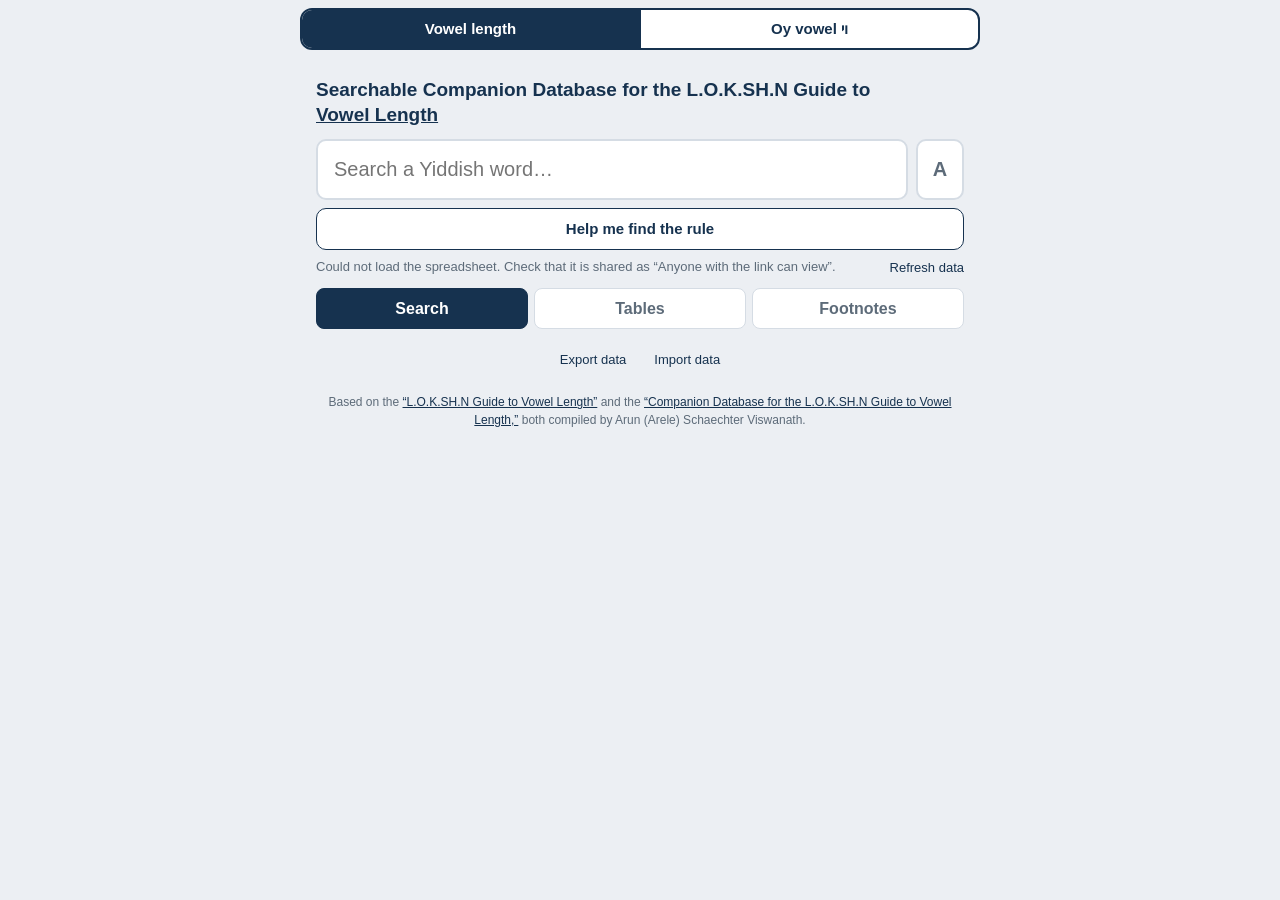
==== index.html @ 2f3f28f1 "Splitting index.html into parts" ====
<!doctype html>
<html lang="en">
<head>
    <meta charset="utf-8">
    <meta name="viewport" content="width=device-width,initial-scale=1,viewport-fit=cover">
    <title>Yiddish Vowel Search</title>
    <link rel="manifest" href="manifest.webmanifest">
    <link rel="apple-touch-icon" href="icon-192.png">
    <meta name="apple-mobile-web-app-capable" content="yes">
    <meta name="mobile-web-app-capable" content="yes">
    <meta name="apple-mobile-web-app-title" content="Yiddish Vowel Search">
    <meta name="theme-color" content="#16324f">
    <script>
        // Pick the starting mode before first paint: #length / #oy in the address, else the last one used.
        (function () {
            var m = 'l';
            try {
                var h = location.hash.slice(1);
                m = h === 'oy' ? 'o' : h === 'length' ? 'l' : (localStorage.getItem('vowelMode') || 'l')
            } catch (e) {
            }
            m = m === 'o' ? 'o' : 'l';
            document.documentElement.dataset.mode = m;
            var t = document.querySelector('meta[name=theme-color]');
            if (t) t.content = m === 'o' ? '#4a2a73' : '#16324f'
        })();
    </script>
    <link rel="stylesheet" href="style.css">
</head>
<body>
<div id="modebar">
    <div class="in" role="tablist" aria-label="Choose a tool">
        <button type="button" id="mode-l" data-m="l" role="tab">Vowel length</button>
        <button type="button" id="mode-o" data-m="o" role="tab">Oy vowel <span class="he" lang="yi">וי</span></button>
    </div>
</div>
<section class="app app-l" id="app-l">
    <h1>Searchable Companion Database for the L.O.K.SH.N Guide to
        <button type="button" class="rulelink" id="l-vlbtn" title="What is vowel length?">Vowel Length</button>
    </h1>
    <header>
        <div class="qrow" id="l-qrow"><input id="l-q" type="search" dir="auto" lang="yi"
                                             placeholder="Search a Yiddish word…" autocomplete="off"
                                             autocapitalize="off" spellcheck="false">
            <button type="button" id="l-yid-toggle" class="yid-toggle" title="Toggle Yiddish typing (or type ~)"
                    aria-pressed="false" aria-label="Toggle Yiddish typing">A
            </button>
        </div>
        <button type="button" id="l-helpbtn" class="helpbtn">Help me find the rule</button>
        <div class="status"><span id="l-count"></span>
            <button id="l-refresh" class="refresh" type="button">Refresh data</button>
        </div>
        <nav class="tabs" id="l-tabs">
            <button type="button" data-v="search" class="on">Search</button>
            <button type="button" data-v="tables">Tables</button>
            <button type="button" data-v="notes">Footnotes</button>
        </nav>
    </header>
    <div id="l-results"></div>
    <button id="l-more" class="more" type="button" hidden>Show more</button>
    <div id="l-tables" hidden></div>
    <div id="l-notes" hidden></div>
    <footer class="tools">
        <button type="button" id="l-exp">Export data</button>
        <button type="button" id="l-imp">Import data</button>
        <input type="file" id="l-impfile" accept=".json,application/json" hidden></footer>
    <p class="credit">Based on the <a
            href="https://docs.google.com/presentation/d/1OzduSlGXEnK3ZCFV1P83UKeNwms5MjKgagxxe6kpKZY/edit?slide=id.h105c52efcca4e630_2_0#slide=id.h105c52efcca4e630_2_0"
            target="_blank" rel="noopener">“L.O.K.SH.N Guide to Vowel Length”</a> and the <a
            href="https://docs.google.com/spreadsheets/d/1Vip_J4QjpMBorfov15jmbXouSXQMAmMXT0EbYsYfPkc/edit?gid=671156978#gid=671156978"
            target="_blank" rel="noopener">“Companion Database for the L.O.K.SH.N Guide to Vowel Length,”</a> both
        compiled by Arun (Arele) Schaechter Viswanath.</p>
</section>
<section class="app app-o" id="app-o">
    <h1>Oy Search: the <span class="he" lang="yi">וי</span> vowel by dialect</h1>
    <header>
        <div class="qrow" id="o-qrow"><input id="o-q" type="search" dir="auto" lang="yi"
                                             placeholder="Search a Yiddish word…" autocomplete="off"
                                             autocapitalize="off" spellcheck="false">
            <button type="button" id="o-yid-toggle" class="yid-toggle" title="Toggle Yiddish typing (or type ~)"
                    aria-pressed="false" aria-label="Toggle Yiddish typing">A
            </button>
        </div>
        <div class="status"><span id="o-count"></span>
            <button id="o-refresh" class="refresh" type="button">Refresh data</button>
        </div>
        <nav class="tabs" id="o-tabs">
            <button type="button" data-v="search" class="on">Search</button>
            <button type="button" data-v="groups">Groups</button>
            <button type="button" data-v="pairs">Pairs</button>
        </nav>
    </header>
    <div id="o-results"></div>
    <button id="o-more" class="more" type="button" hidden>Show more</button>
    <div id="o-groups" hidden></div>
    <div id="o-pairs" hidden></div>
    <footer class="tools">
        <button type="button" id="o-exp">Export data</button>
        <button type="button" id="o-imp">Import data</button>
        <input type="file" id="o-impfile" accept=".json,application/json" hidden></footer>
    <p class="credit">Based on <a
            href="https://www.facebook.com/arun.avrum.viswanath/posts/pfbid0uQkRvTzjkXD2cPCEdBobP9nGxVMJNLaASXHVRKxkZYy59v4NMNE6BRaDEBWxb92El"
            target="_blank" rel="noopener">“Oy!: a self-directed guide to the <span class="he">וי</span> vowel for
        dialect-aspirers,”</a> compiled by Arele Schaechter Viswanath.</p>
</section>
<script src="jszip.min.js"></script>
<script src="shared.js"></script>
<script src="length.js"></script>
<script src="oy.js"></script>
</body>
</html>
---- style.css ----
:root {
    --modeh: 56px
}

html[data-mode=l] {
    --bg: #eceff3;
    --card: #fff;
    --ink: #16202b;
    --mut: #5d6b79;
    --line: #d5dce4;
    --acc: #16324f;
    --ok: #1f7a4d;
    --okbg: #e0f2e8;
    --warn: #9a5200;
    --warnbg: #fdeccf;
    --na: #55606b;
    --nabg: #e6e9ed
}

html[data-mode=o] {
    --bg: #efecf3;
    --card: #fff;
    --ink: #1c1726;
    --mut: #675f75;
    --line: #dad4e3;
    --acc: #4a2a73;
    --ok: #1f7a4d;
    --okbg: #e0f2e8;
    --warn: #9a5200;
    --warnbg: #fdeccf;
    --na: #675f75;
    --nabg: #e9e5ef
}

@media (prefers-color-scheme: dark) {
    html[data-mode=l] {
        --bg: #10151b;
        --card: #192029;
        --ink: #e8edf2;
        --mut: #93a1af;
        --line: #2a3541;
        --acc: #9cc2ee;
        --ok: #7fd3a3;
        --okbg: #17372a;
        --warn: #f1b266;
        --warnbg: #3d2a10;
        --na: #a3afbb;
        --nabg: #242d37
    }

    html[data-mode=o] {
        --bg: #131018;
        --card: #1d1925;
        --ink: #ece8f2;
        --mut: #a398b3;
        --line: #2f2839;
        --acc: #c7a9f0;
        --ok: #7fd3a3;
        --okbg: #17372a;
        --warn: #f1b266;
        --warnbg: #3d2a10;
        --na: #a398b3;
        --nabg: #272031
    }
}

* {
    box-sizing: border-box
}

[hidden] {
    display: none !important
}

html, body {
    margin: 0
}

html {
    background: var(--bg)
}

body {
    background: var(--bg);
    color: var(--ink);
    font: 16px/1.45 -apple-system, BlinkMacSystemFont, "Segoe UI", Roboto, sans-serif;
    padding: env(safe-area-inset-top) 0 env(safe-area-inset-bottom)
}

body::before {
    content: "";
    position: fixed;
    inset: 0 0 auto;
    height: env(safe-area-inset-top, 0px);
    background: var(--bg);
    z-index: 5
}

button {
    font: inherit;
    cursor: pointer
}

/* ---- mode switch ---- */
html[data-mode=l] #app-o, html[data-mode=o] #app-l {
    display: none
}

#modebar {
    position: sticky;
    top: env(safe-area-inset-top, 0px);
    z-index: 4;
    height: var(--modeh);
    padding: 8px 16px 6px;
    background: var(--bg)
}

#modebar .in {
    max-width: 680px;
    margin: 0 auto;
    height: 100%;
    display: flex;
    border: 2px solid var(--acc);
    border-radius: 12px;
    overflow: hidden;
    background: var(--card)
}

#modebar button {
    flex: 1;
    border: 0;
    background: none;
    color: var(--acc);
    font-size: 15px;
    font-weight: 600;
    padding: 0 8px
}

#modebar button + button {
    border-left: 2px solid var(--acc)
}

html[data-mode=l] #mode-l, html[data-mode=o] #mode-o {
    background: var(--acc);
    color: var(--card)
}

@media (max-width: 520px) {
    #modebar {
        padding: 8px 8px 6px
    }
}

/* ---- shared by both apps ---- */
.app {
    max-width: 680px;
    margin: 0 auto;
    padding: 16px
}

.app header {
    position: sticky;
    top: calc(var(--modeh) + env(safe-area-inset-top, 0px));
    background: var(--bg);
    padding: 12px 0 10px;
    z-index: 2
}

.app h1 {
    font-size: 19px;
    line-height: 1.3;
    margin: 6px 0 0;
    color: var(--acc)
}

.app input {
    width: 100%;
    font: inherit;
    font-size: 20px;
    padding: 14px 16px;
    border: 2px solid var(--line);
    border-radius: 10px;
    background: var(--card);
    color: var(--ink)
}

.app input:focus {
    outline: none;
    border-color: var(--acc)
}

.qrow {
    display: flex;
    gap: 8px;
    align-items: stretch
}

.qrow input {
    flex: 1;
    min-width: 0;
    width: auto
}

.yid-toggle {
    flex: none;
    min-width: 48px;
    border: 2px solid var(--line);
    border-radius: 10px;
    background: var(--card);
    color: var(--mut);
    font-size: 20px;
    font-weight: 600;
    padding: 0 12px
}

.yid-toggle.on {
    background: var(--acc);
    border-color: var(--acc);
    color: var(--card)
}

.app input.yid-on {
    border-color: var(--acc)
}

.status {
    display: flex;
    justify-content: space-between;
    gap: 8px;
    color: var(--mut);
    font-size: 13px;
    margin-top: 8px;
    min-height: 20px
}

.refresh {
    background: none;
    border: 0;
    color: var(--acc);
    font-size: 13px;
    padding: 0
}

.tabs {
    display: flex;
    gap: 6px;
    margin-top: 10px
}

.tabs button {
    flex: 1;
    padding: 8px;
    border: 1px solid var(--line);
    border-radius: 8px;
    background: var(--card);
    color: var(--mut);
    font-weight: 600
}

.tabs button.on {
    background: var(--acc);
    color: var(--card);
    border-color: var(--acc)
}

.card, .note {
    background: var(--card);
    border: 1px solid var(--line);
    border-radius: 10px;
    padding: 14px 16px;
    margin: 0 0 12px
}

.word {
    font: 600 34px/1.2 "Frank Ruhl Libre", "David", "Times New Roman", serif;
    direction: rtl;
    text-align: right;
    margin: 0 0 8px;
    padding-bottom: 8px;
    border-bottom: 1px solid var(--line)
}

dl {
    display: grid;
    grid-template-columns:7.5rem 1fr;
    gap: 6px 12px;
    margin: 0
}

dt {
    color: var(--mut);
    font-size: 14px
}

dd {
    margin: 0;
    overflow-wrap: anywhere
}

.empty {
    color: var(--mut)
}

.badge {
    display: inline-block;
    padding: 1px 10px;
    border-radius: 99px;
    font-size: 14px;
    font-weight: 600
}

.msg {
    text-align: center;
    color: var(--mut);
    padding: 32px 8px
}

.more {
    display: block;
    margin: 4px auto 24px;
    padding: 10px 20px;
    border: 1px solid var(--line);
    border-radius: 8px;
    background: var(--card);
    color: var(--acc)
}

button.rulelink {
    background: none;
    border: 0;
    padding: 0;
    font: inherit;
    color: var(--acc);
    text-decoration: underline;
    text-align: start;
    cursor: pointer
}

.tw {
    overflow-x: auto;
    margin: 0 0 16px
}

table {
    border-collapse: collapse;
    width: 100%;
    background: var(--card)
}

th, td {
    border: 1px solid var(--line);
    padding: 6px;
    text-align: start;
    vertical-align: top
}

th {
    background: var(--nabg)
}

.ov {
    position: fixed;
    inset: 0;
    background: rgba(0, 0, 0, .5);
    display: flex;
    align-items: flex-end;
    justify-content: center;
    z-index: 10;
    padding: env(safe-area-inset-top) 8px env(safe-area-inset-bottom)
}

@media (min-width: 600px) {
    .ov {
        align-items: center
    }
}

.modal {
    position: relative;
    background: var(--card);
    color: var(--ink);
    border-radius: 14px;
    max-width: 640px;
    width: 100%;
    max-height: 85vh;
    overflow: auto;
    padding: 18px 18px 20px;
    margin-bottom: 8px
}

.modal h3 {
    margin: 0 38px 12px 0;
    font-size: 18px;
    line-height: 1.3;
    overflow-wrap: anywhere
}

.x {
    position: absolute;
    top: 8px;
    right: 8px;
    width: 34px;
    height: 34px;
    border: 0;
    border-radius: 50%;
    background: var(--nabg);
    color: var(--ink);
    font-size: 22px;
    line-height: 1;
    padding: 0
}

.rl {
    color: var(--mut);
    font-size: 13px;
    margin-bottom: 2px
}

.tools {
    display: flex;
    gap: 20px;
    justify-content: center;
    padding: 8px 0 0
}

.tools button {
    background: none;
    border: 0;
    color: var(--acc);
    font-size: 13px;
    padding: 4px
}

.credit {
    color: var(--mut);
    font-size: 12px;
    text-align: center;
    padding: 8px 0 28px
}

.credit a {
    color: var(--acc)
}

.he {
    direction: rtl;
    unicode-bidi: isolate
}

/* ---- Vowel length (LOKSHN) only ---- */
.helpbtn {
    display: block;
    width: 100%;
    margin-top: 8px;
    padding: 9px 12px;
    border: 1px solid var(--acc);
    border-radius: 10px;
    background: var(--card);
    color: var(--acc);
    font-size: 15px;
    font-weight: 600
}

.sound {
    color: var(--mut);
    font-style: italic
}

.yes {
    background: var(--okbg);
    color: var(--ok)
}

.exc {
    background: var(--warnbg);
    color: var(--warn)
}

.na {
    background: var(--nabg);
    color: var(--na)
}

.app-l th, .app-l td {
    white-space: pre-line
}

.cap {
    font-weight: 700;
    font-size: 14px;
    letter-spacing: .02em;
    margin: 0 0 6px
}

.fn {
    display: flex;
    gap: 8px;
    margin: 0 0 10px
}

.fn:last-child {
    margin: 0
}

.lb {
    flex: none;
    min-width: 1.6em;
    text-align: end;
    color: var(--mut)
}

.tx {
    flex: 1;
    min-width: 0;
    white-space: pre-line;
    overflow-wrap: anywhere
}

.intro {
    font-size: 14px;
    line-height: 1.5;
    white-space: pre-line;
    overflow-wrap: anywhere
}

.rf {
    margin: 0 0 12px
}

.rt {
    white-space: pre-line;
    overflow-wrap: anywhere
}

button.wbtn {
    flex: 1;
    padding: 12px;
    font: inherit;
    font-size: 17px;
    font-weight: 600;
    border-radius: 10px;
    border: 1px solid var(--acc);
    background: var(--card);
    color: var(--acc);
    cursor: pointer
}

.wiz {
    background: var(--card);
    border: 1px solid var(--line);
    border-radius: 10px;
    padding: 16px;
    margin: 0 0 12px
}

.wmut {
    color: var(--mut);
    font-size: 14px;
    margin: 0 0 10px
}

.wq {
    font-size: 19px;
    font-weight: 600;
    margin: 0 0 14px
}

.wrow {
    display: flex;
    gap: 10px
}

.wnav {
    display: flex;
    gap: 18px;
    margin-top: 14px
}

.wnav button {
    background: none;
    border: 0;
    color: var(--acc);
    font: inherit;
    font-size: 14px;
    padding: 4px 0;
    cursor: pointer
}

.wh {
    font-weight: 700;
    font-size: 17px;
    margin: 0 0 6px
}

.wd {
    white-space: pre-line;
    margin: 0 0 14px;
    overflow-wrap: anywhere
}

.wn {
    background: var(--nabg);
    border-radius: 8px;
    padding: 8px 10px;
    margin: 0 0 12px;
    font-size: 14px
}

.wo {
    font-size: 22px;
    font-weight: 700;
    margin: 2px 0 14px;
    white-space: pre-line
}

.wlab {
    color: var(--mut);
    font-size: 13px;
    margin: 0 0 2px
}

.wo a, .rt a {
    color: var(--acc);
    text-decoration: underline
}

@media (max-width: 520px) {
    .app-l {
        padding: 12px 8px
    }

    .app-l table {
        font-size: 13px
    }

    .app-l th, .app-l td {
        padding: 4px 3px
    }
}

/* ---- Oy vowel only ---- */
.app-o .badge {
    background: var(--nabg);
    color: var(--ink)
}

.app-o .rl {
    margin: 10px 0 2px
}

.der {
    color: var(--mut)
}

.sub {
    color: var(--mut);
    font-size: 13px;
    margin: 10px 0 0
}

.sec {
    font-weight: 700;
    font-size: 14px;
    margin: 12px 0 6px;
    color: var(--mut);
    letter-spacing: .02em
}

.chips {
    display: flex;
    flex-wrap: wrap;
    gap: 6px;
    margin-top: 10px;
    direction: rtl
}

.chip {
    padding: 3px 10px;
    border: 1px solid var(--line);
    border-radius: 99px;
    background: var(--bg);
    color: var(--ink);
    font: 18px "Frank Ruhl Libre", "David", serif;
    direction: rtl
}

.gb {
    margin-top: 10px;
    padding: 8px 14px;
    border: 1px solid var(--acc);
    border-radius: 8px;
    background: var(--card);
    color: var(--acc);
    font-size: 14px;
    font-weight: 600
}

.gt {
    font-weight: 700;
    margin: 0 0 4px
}

.pre {
    white-space: pre-line;
    overflow-wrap: anywhere
}

@media (max-width: 520px) {
    .app-o {
        padding: 12px 8px
    }

    .app-o table {
        font-size: 14px
    }
}
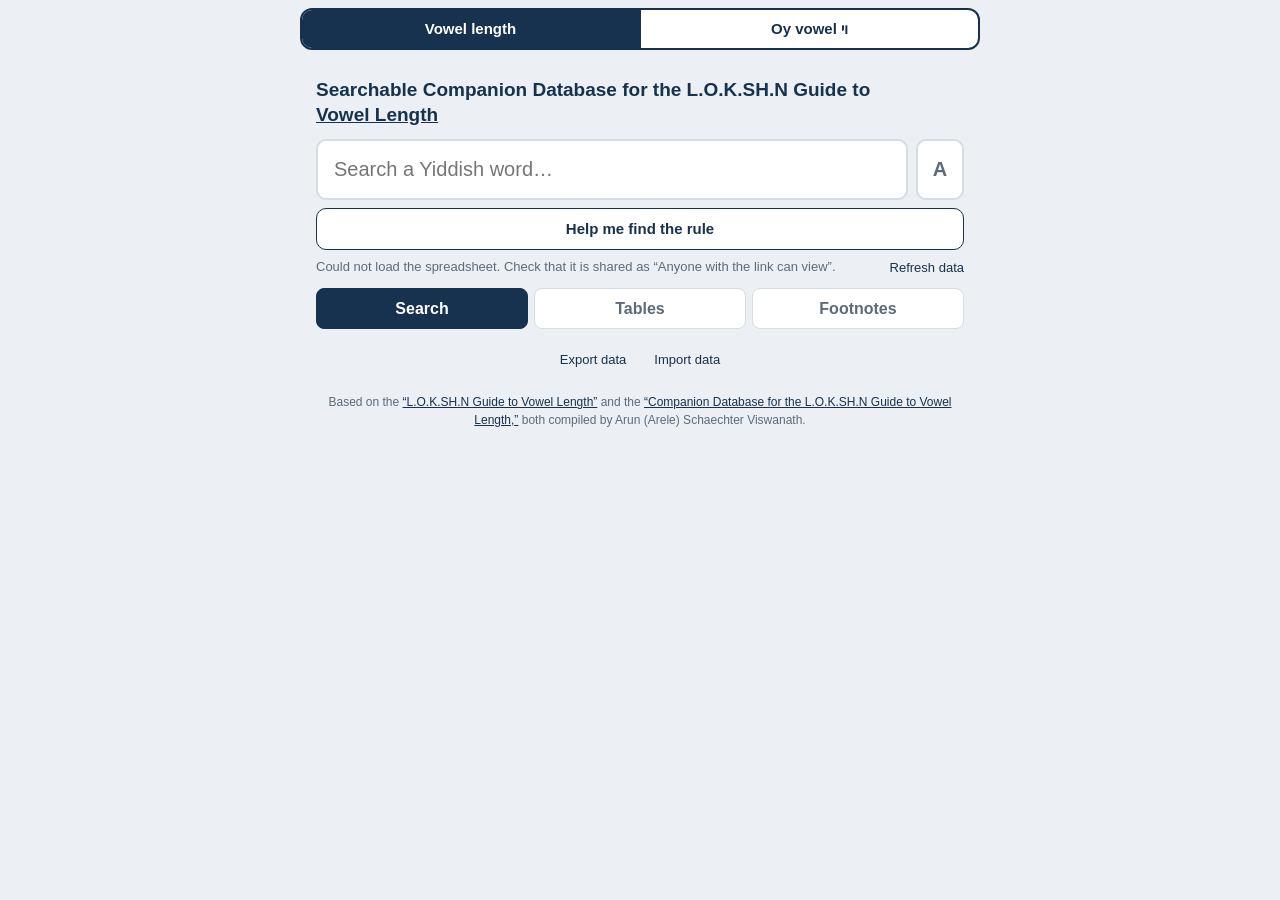
==== commit a227c0c0: "Add favicon link to index.html" ====
--- a/index.html
+++ b/index.html
@@ -4,6 +4,7 @@
     <meta charset="utf-8">
     <meta name="viewport" content="width=device-width,initial-scale=1,viewport-fit=cover">
     <title>Yiddish Vowel Search</title>
+    <link rel="icon" type="image/png" href="favicon.png">
     <link rel="manifest" href="manifest.webmanifest">
     <link rel="apple-touch-icon" href="icon-192.png">
     <meta name="apple-mobile-web-app-capable" content="yes">
@@ -108,4 +109,4 @@
 <script src="length.js"></script>
 <script src="oy.js"></script>
 </body>
-</html>+</html>
--- a/style.css
+++ b/style.css
@@ -523,6 +523,14 @@
     overflow-wrap: anywhere
 }
 
+.lead {
+    font-size: 14px;
+    line-height: 1.5;
+    margin: 0 0 12px;
+    white-space: pre-line;
+    overflow-wrap: anywhere
+}
+
 .rf {
     margin: 0 0 12px
 }
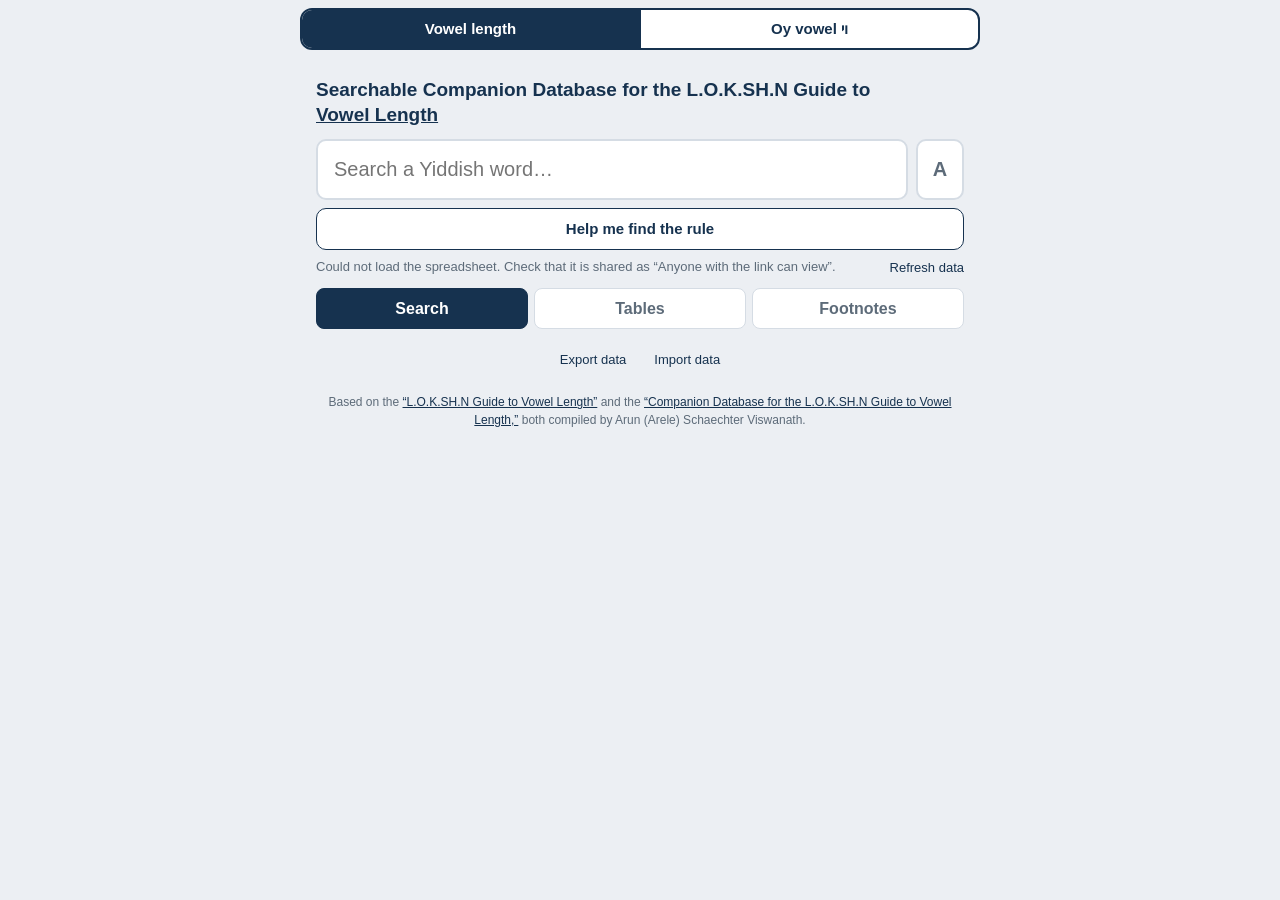
==== commit 5b467dd5: "Add rulefinder.js script to index.html" ====
--- a/index.html
+++ b/index.html
@@ -106,6 +106,8 @@
 </section>
 <script src="jszip.min.js"></script>
 <script src="shared.js"></script>
+<script src="rules.js"></script>
+<script src="rulefinder.js"></script>
 <script src="length.js"></script>
 <script src="oy.js"></script>
 </body>
--- a/style.css
+++ b/style.css
@@ -1,5 +1,6 @@
 :root {
-    --modeh: 56px
+    --modeh: 56px;
+    --bad: #a12a2a
 }
 
 html[data-mode=l] {
@@ -33,6 +34,10 @@
 }
 
 @media (prefers-color-scheme: dark) {
+    :root {
+        --bad: #f09a9a
+    }
+
     html[data-mode=l] {
         --bg: #10151b;
         --card: #192029;
@@ -722,3 +727,239 @@
         font-size: 14px
     }
 }
+
+.rt .sp {
+    margin: 0 0 6px
+}
+
+.rt .sp:last-child {
+    margin: 0
+}
+/* ---- Semi-automated rule finder (inside "Help me find the rule", vowel length only) ---- */
+.wcol {
+    display: flex;
+    flex-direction: column;
+    gap: 10px
+}
+
+.app-l .wcol .wbtn {
+    flex: none;
+    text-align: start
+}
+
+.af .opts {
+    display: flex;
+    flex-wrap: wrap;
+    gap: 10px 18px;
+    margin: 10px 0;
+    align-items: center
+}
+
+.af label {
+    display: flex;
+    gap: 6px;
+    align-items: center
+}
+
+.af select {
+    font: inherit;
+    padding: 6px 8px;
+    border: 1px solid var(--line);
+    border-radius: 8px;
+    background: var(--card);
+    color: var(--ink)
+}
+
+.af input[type=checkbox] {
+    width: auto;
+    padding: 0;
+    margin: 0
+}
+
+.af h2 {
+    font-size: 15px;
+    margin: 18px 0 8px
+}
+
+.afpre {
+    display: flex;
+    flex-wrap: wrap;
+    gap: 6px;
+    direction: rtl;
+    margin: 6px 0 4px
+}
+
+.af .wl {
+    font: 600 34px/1.7 "Frank Ruhl Libre", "David", "Times New Roman", serif;
+    margin: 6px 0 12px
+}
+
+.af .wl .c {
+    padding: 0 1px
+}
+
+.af .wl button.v {
+    font: inherit;
+    padding: 0 6px;
+    margin: 0 2px;
+    border: 2px solid var(--line);
+    border-radius: 10px;
+    background: var(--card);
+    color: var(--ink)
+}
+
+.af .wl button.v.on, .af .ltr.on {
+    background: var(--acc);
+    border-color: var(--acc);
+    color: var(--card)
+}
+
+.af .ltr {
+    font: 600 22px/1.2 "Frank Ruhl Libre", "David", "Times New Roman", serif;
+    padding: 3px 10px;
+    border: 1px solid var(--line);
+    border-radius: 8px;
+    background: var(--card);
+    color: var(--ink)
+}
+
+.af .ltr.on {
+    background: var(--warnbg);
+    border-color: var(--warn);
+    color: var(--warn)
+}
+
+.af .res .name {
+    font-weight: 700;
+    font-size: 17px
+}
+
+.af .res .out {
+    font-size: 24px;
+    font-weight: 700;
+    margin: 2px 0 8px;
+    white-space: pre-line
+}
+
+.af .lab {
+    color: var(--mut);
+    font-size: 13px
+}
+
+.af .btn {
+    font: inherit;
+    font-size: 15px;
+    font-weight: 600;
+    padding: 8px 14px;
+    border-radius: 10px;
+    border: 1px solid var(--acc);
+    background: var(--card);
+    color: var(--acc)
+}
+
+.af .step {
+    border: 1px solid var(--line);
+    background: var(--card);
+    border-radius: 10px;
+    padding: 9px 12px;
+    margin: 0 0 8px
+}
+
+.af .step.win {
+    border: 2px solid var(--ok)
+}
+
+.af .step.after {
+    opacity: .6
+}
+
+.af .pill {
+    display: inline-block;
+    min-width: 42px;
+    text-align: center;
+    border-radius: 99px;
+    padding: 1px 10px;
+    font-size: 13px;
+    font-weight: 700;
+    margin-right: 8px
+}
+
+.af .p-yes {
+    background: var(--okbg);
+    color: var(--ok)
+}
+
+.af .p-no {
+    background: var(--nabg);
+    color: var(--na)
+}
+
+.af button.sn {
+    background: none;
+    border: 0;
+    padding: 0;
+    font-weight: 600;
+    color: var(--acc);
+    text-decoration: underline;
+    text-align: start;
+    overflow-wrap: anywhere
+}
+
+.af .tag {
+    font-size: 12px;
+    color: var(--mut);
+    margin-left: 6px
+}
+
+.af .why {
+    color: var(--mut);
+    font-size: 14px;
+    margin-top: 3px
+}
+
+.af .tg {
+    display: inline-flex;
+    margin-right: 8px;
+    vertical-align: middle
+}
+
+.af .tg button {
+    padding: 1px 12px;
+    border: 1px solid var(--line);
+    background: var(--card);
+    color: var(--ink);
+    font-size: 13px
+}
+
+.af .tg button:first-child {
+    border-radius: 99px 0 0 99px
+}
+
+.af .tg button:last-child {
+    border-radius: 0 99px 99px 0
+}
+
+.af .tg button.on {
+    background: var(--acc);
+    color: var(--card);
+    border-color: var(--acc)
+}
+
+.af .ok {
+    color: var(--ok);
+    font-weight: 700
+}
+
+.af .bad {
+    color: var(--bad);
+    font-weight: 700
+}
+
+.af .dbw {
+    font-weight: 700;
+    margin: 0 0 4px
+}
+
+.af .dbword {
+    font: 600 20px "Frank Ruhl Libre", "David", "Times New Roman", serif
+}
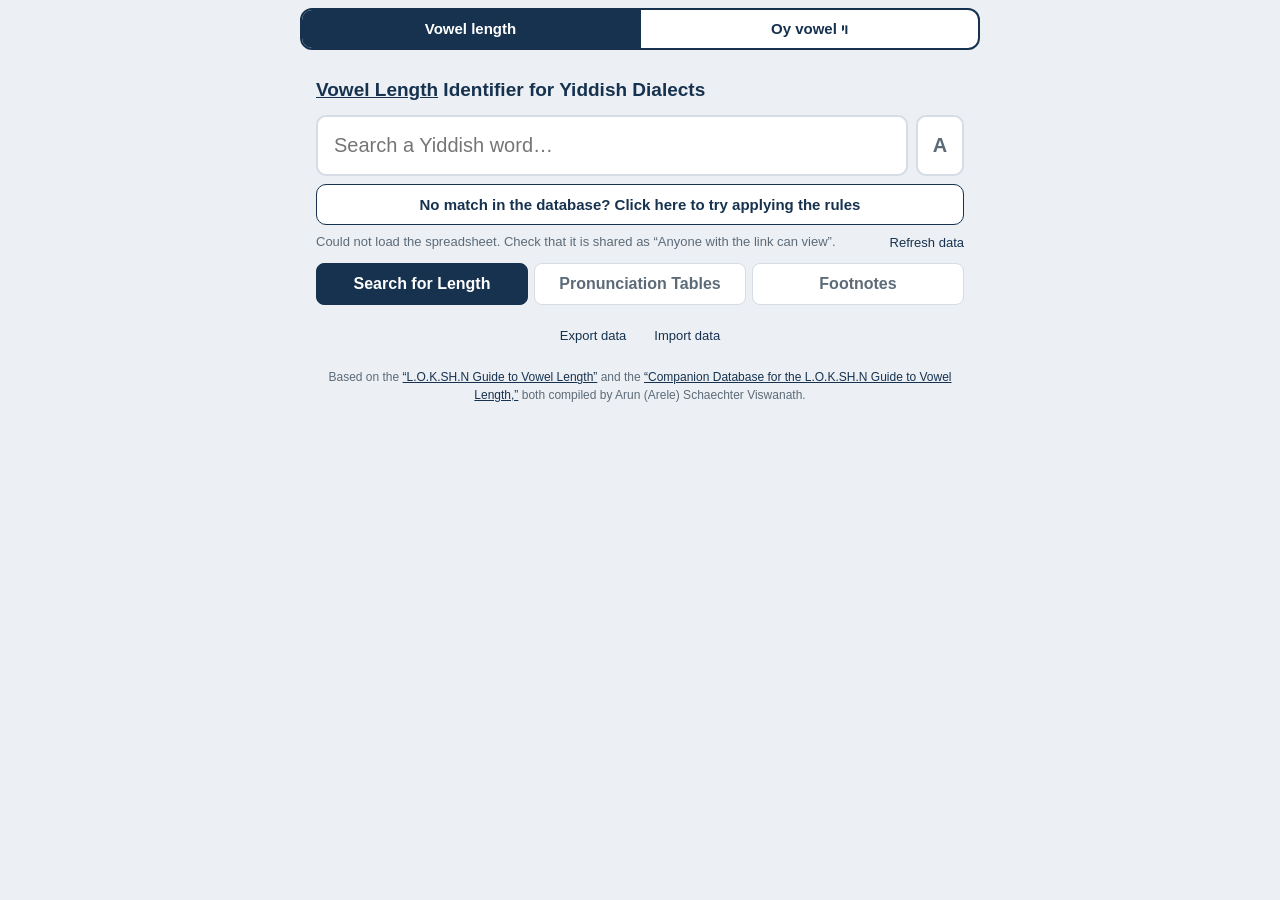
==== commit f6ce95b4: "Update headings and button text in index.html" ====
--- a/index.html
+++ b/index.html
@@ -36,8 +36,9 @@
     </div>
 </div>
 <section class="app app-l" id="app-l">
-    <h1>Searchable Companion Database for the L.O.K.SH.N Guide to
+    <h1>
         <button type="button" class="rulelink" id="l-vlbtn" title="What is vowel length?">Vowel Length</button>
+        Identifier for Yiddish Dialects
     </h1>
     <header>
         <div class="qrow" id="l-qrow"><input id="l-q" type="search" dir="auto" lang="yi"
@@ -47,13 +48,15 @@
                     aria-pressed="false" aria-label="Toggle Yiddish typing">A
             </button>
         </div>
-        <button type="button" id="l-helpbtn" class="helpbtn">Help me find the rule</button>
+        <button type="button" id="l-helpbtn" class="helpbtn">No match in the database? Click here to try applying the
+            rules
+        </button>
         <div class="status"><span id="l-count"></span>
             <button id="l-refresh" class="refresh" type="button">Refresh data</button>
         </div>
         <nav class="tabs" id="l-tabs">
-            <button type="button" data-v="search" class="on">Search</button>
-            <button type="button" data-v="tables">Tables</button>
+            <button type="button" data-v="search" class="on">Search for Length</button>
+            <button type="button" data-v="tables">Pronunciation Tables</button>
             <button type="button" data-v="notes">Footnotes</button>
         </nav>
     </header>
@@ -73,7 +76,7 @@
         compiled by Arun (Arele) Schaechter Viswanath.</p>
 </section>
 <section class="app app-o" id="app-o">
-    <h1>Oy Search: the <span class="he" lang="yi">וי</span> vowel by dialect</h1>
+    <h1>Pronunciation of <span class="he" lang="yi">ױ</span> by Yiddish Dialect</h1>
     <header>
         <div class="qrow" id="o-qrow"><input id="o-q" type="search" dir="auto" lang="yi"
                                              placeholder="Search a Yiddish word…" autocomplete="off"
--- a/style.css
+++ b/style.css
@@ -735,6 +735,7 @@
 .rt .sp:last-child {
     margin: 0
 }
+
 /* ---- Semi-automated rule finder (inside "Help me find the rule", vowel length only) ---- */
 .wcol {
     display: flex;
@@ -770,10 +771,28 @@
     color: var(--ink)
 }
 
-.af input[type=checkbox] {
-    width: auto;
-    padding: 0;
-    margin: 0
+/* two toggles under the rule list note */
+.af .views {
+    display: flex;
+    flex-wrap: wrap;
+    gap: 8px;
+    margin: 0 0 10px
+}
+
+.af .views button {
+    font: inherit;
+    font-size: 14px;
+    font-weight: 600;
+    padding: 6px 12px;
+    border-radius: 8px;
+    border: 1px solid var(--acc);
+    background: var(--card);
+    color: var(--acc)
+}
+
+.af .views button.on {
+    background: var(--acc);
+    color: var(--card)
 }
 
 .af h2 {
@@ -963,3 +982,7 @@
 .af .dbword {
     font: 600 20px "Frank Ruhl Libre", "David", "Times New Roman", serif
 }
+
+.af label.pq {
+    margin: 6px 0
+}
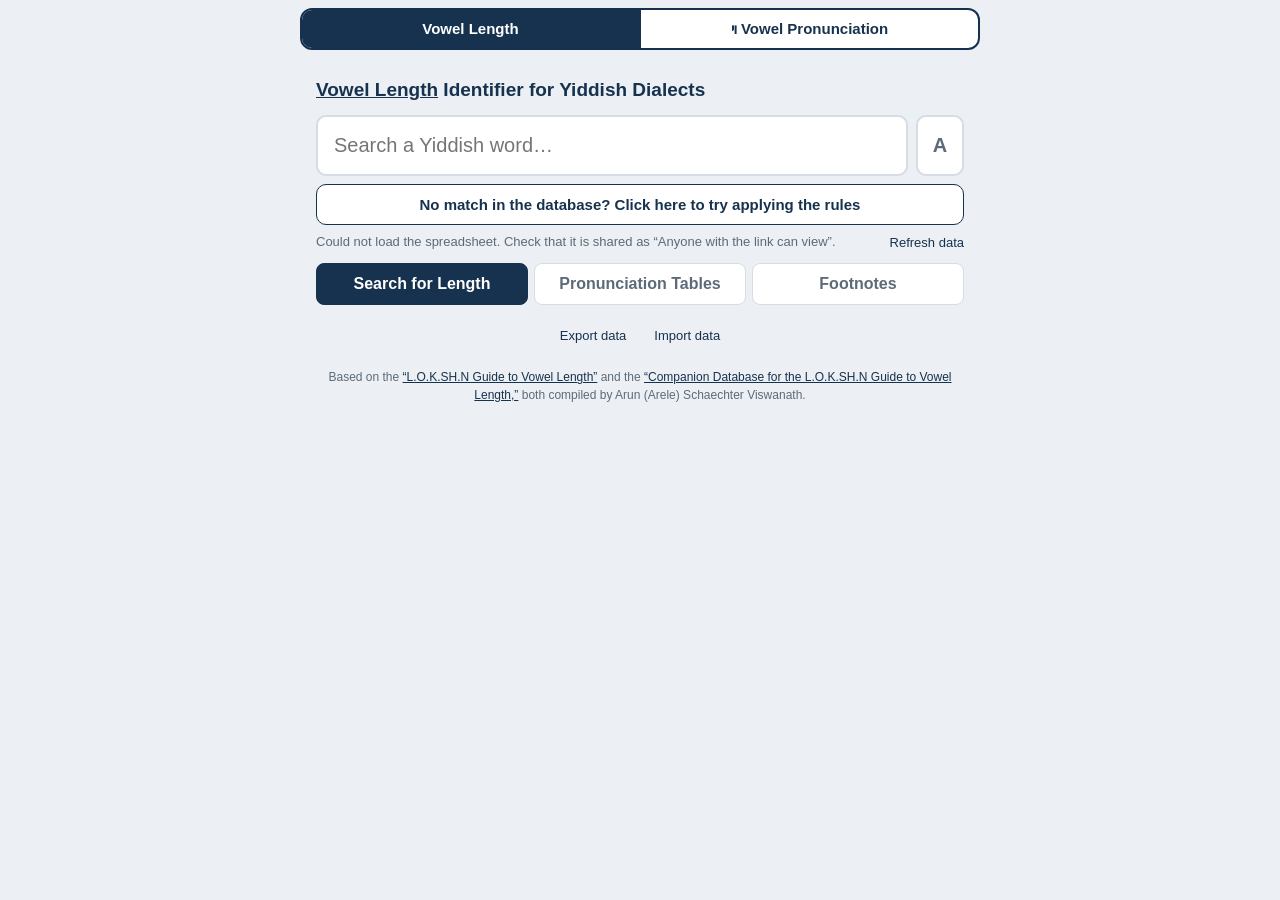
==== commit ad4ce170: "Update button labels for clarity and consistency" ====
--- a/index.html
+++ b/index.html
@@ -31,8 +31,9 @@
 <body>
 <div id="modebar">
     <div class="in" role="tablist" aria-label="Choose a tool">
-        <button type="button" id="mode-l" data-m="l" role="tab">Vowel length</button>
-        <button type="button" id="mode-o" data-m="o" role="tab">Oy vowel <span class="he" lang="yi">וי</span></button>
+        <button type="button" id="mode-l" data-m="l" role="tab">Vowel Length</button>
+        <button type="button" id="mode-o" data-m="o" role="tab"><span class="he" lang="yi">ױ</span> Vowel Pronunciation
+        </button>
     </div>
 </div>
 <section class="app app-l" id="app-l">
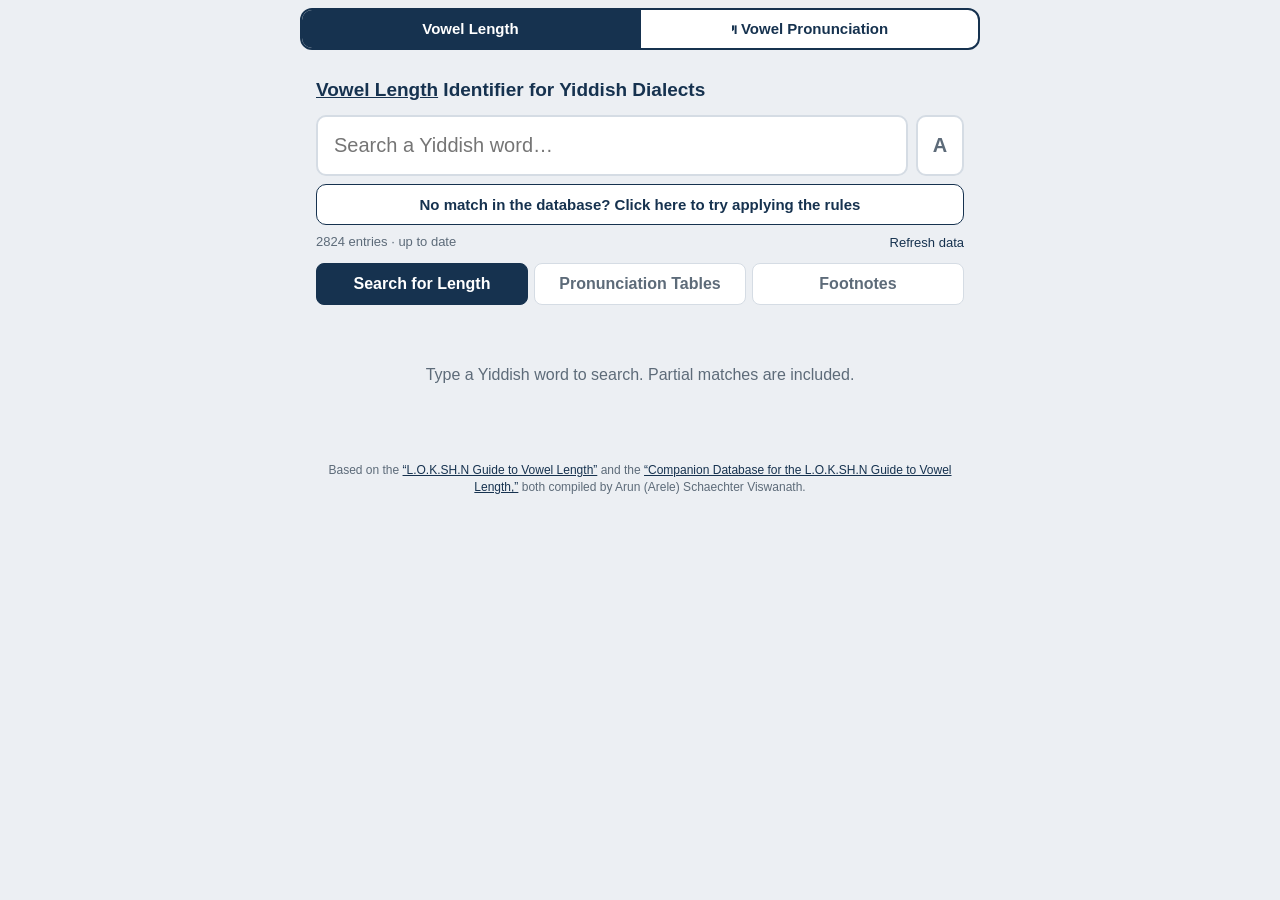
==== commit dea559fb: "Hiding import and export" ====
--- a/index.html
+++ b/index.html
@@ -66,8 +66,8 @@
     <div id="l-tables" hidden></div>
     <div id="l-notes" hidden></div>
     <footer class="tools">
-        <button type="button" id="l-exp">Export data</button>
-        <button type="button" id="l-imp">Import data</button>
+        <button type="button" id="l-exp" hidden>Export data</button>
+        <button type="button" id="l-imp" hidden>Import data</button>
         <input type="file" id="l-impfile" accept=".json,application/json" hidden></footer>
     <p class="credit">Based on the <a
             href="https://docs.google.com/presentation/d/1OzduSlGXEnK3ZCFV1P83UKeNwms5MjKgagxxe6kpKZY/edit?slide=id.h105c52efcca4e630_2_0#slide=id.h105c52efcca4e630_2_0"
@@ -100,8 +100,8 @@
     <div id="o-groups" hidden></div>
     <div id="o-pairs" hidden></div>
     <footer class="tools">
-        <button type="button" id="o-exp">Export data</button>
-        <button type="button" id="o-imp">Import data</button>
+        <button type="button" id="o-exp" hidden>Export data</button>
+        <button type="button" id="o-imp" hidden>Import data</button>
         <input type="file" id="o-impfile" accept=".json,application/json" hidden></footer>
     <p class="credit">Based on <a
             href="https://www.facebook.com/arun.avrum.viswanath/posts/pfbid0uQkRvTzjkXD2cPCEdBobP9nGxVMJNLaASXHVRKxkZYy59v4NMNE6BRaDEBWxb92El"
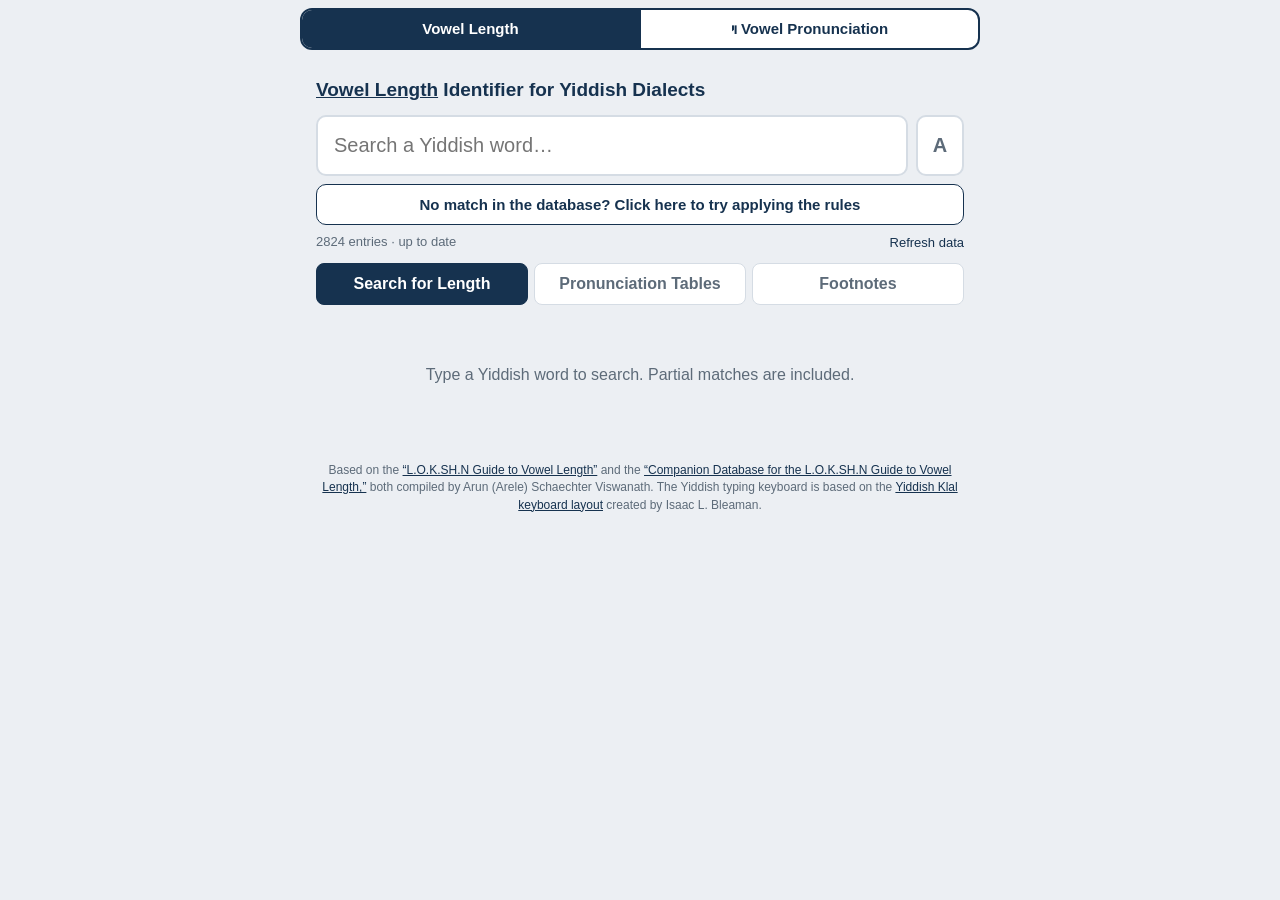
==== commit 3ee9c42a: "Added Bleaman acknowledgement" ====
--- a/index.html
+++ b/index.html
@@ -74,7 +74,9 @@
             target="_blank" rel="noopener">“L.O.K.SH.N Guide to Vowel Length”</a> and the <a
             href="https://docs.google.com/spreadsheets/d/1Vip_J4QjpMBorfov15jmbXouSXQMAmMXT0EbYsYfPkc/edit?gid=671156978#gid=671156978"
             target="_blank" rel="noopener">“Companion Database for the L.O.K.SH.N Guide to Vowel Length,”</a> both
-        compiled by Arun (Arele) Schaechter Viswanath.</p>
+        compiled by Arun (Arele) Schaechter Viswanath. The Yiddish typing keyboard is based on the <a
+            href="https://github.com/ibleaman/Yiddish-Klal" target="_blank" rel="noopener">Yiddish Klal keyboard layout</a>
+        created by Isaac L. Bleaman.</p>
 </section>
 <section class="app app-o" id="app-o">
     <h1>Pronunciation of <span class="he" lang="yi">ױ</span> by Yiddish Dialect</h1>
@@ -106,7 +108,9 @@
     <p class="credit">Based on <a
             href="https://www.facebook.com/arun.avrum.viswanath/posts/pfbid0uQkRvTzjkXD2cPCEdBobP9nGxVMJNLaASXHVRKxkZYy59v4NMNE6BRaDEBWxb92El"
             target="_blank" rel="noopener">“Oy!: a self-directed guide to the <span class="he">וי</span> vowel for
-        dialect-aspirers,”</a> compiled by Arele Schaechter Viswanath.</p>
+        dialect-aspirers,”</a> compiled by Arele Schaechter Viswanath. The Yiddish typing keyboard is based on the <a
+            href="https://github.com/ibleaman/Yiddish-Klal" target="_blank" rel="noopener">Yiddish Klal keyboard layout</a>
+        created by Isaac L. Bleaman.</p>
 </section>
 <script src="jszip.min.js"></script>
 <script src="shared.js"></script>
@@ -115,4 +119,4 @@
 <script src="length.js"></script>
 <script src="oy.js"></script>
 </body>
-</html>
+</html>
